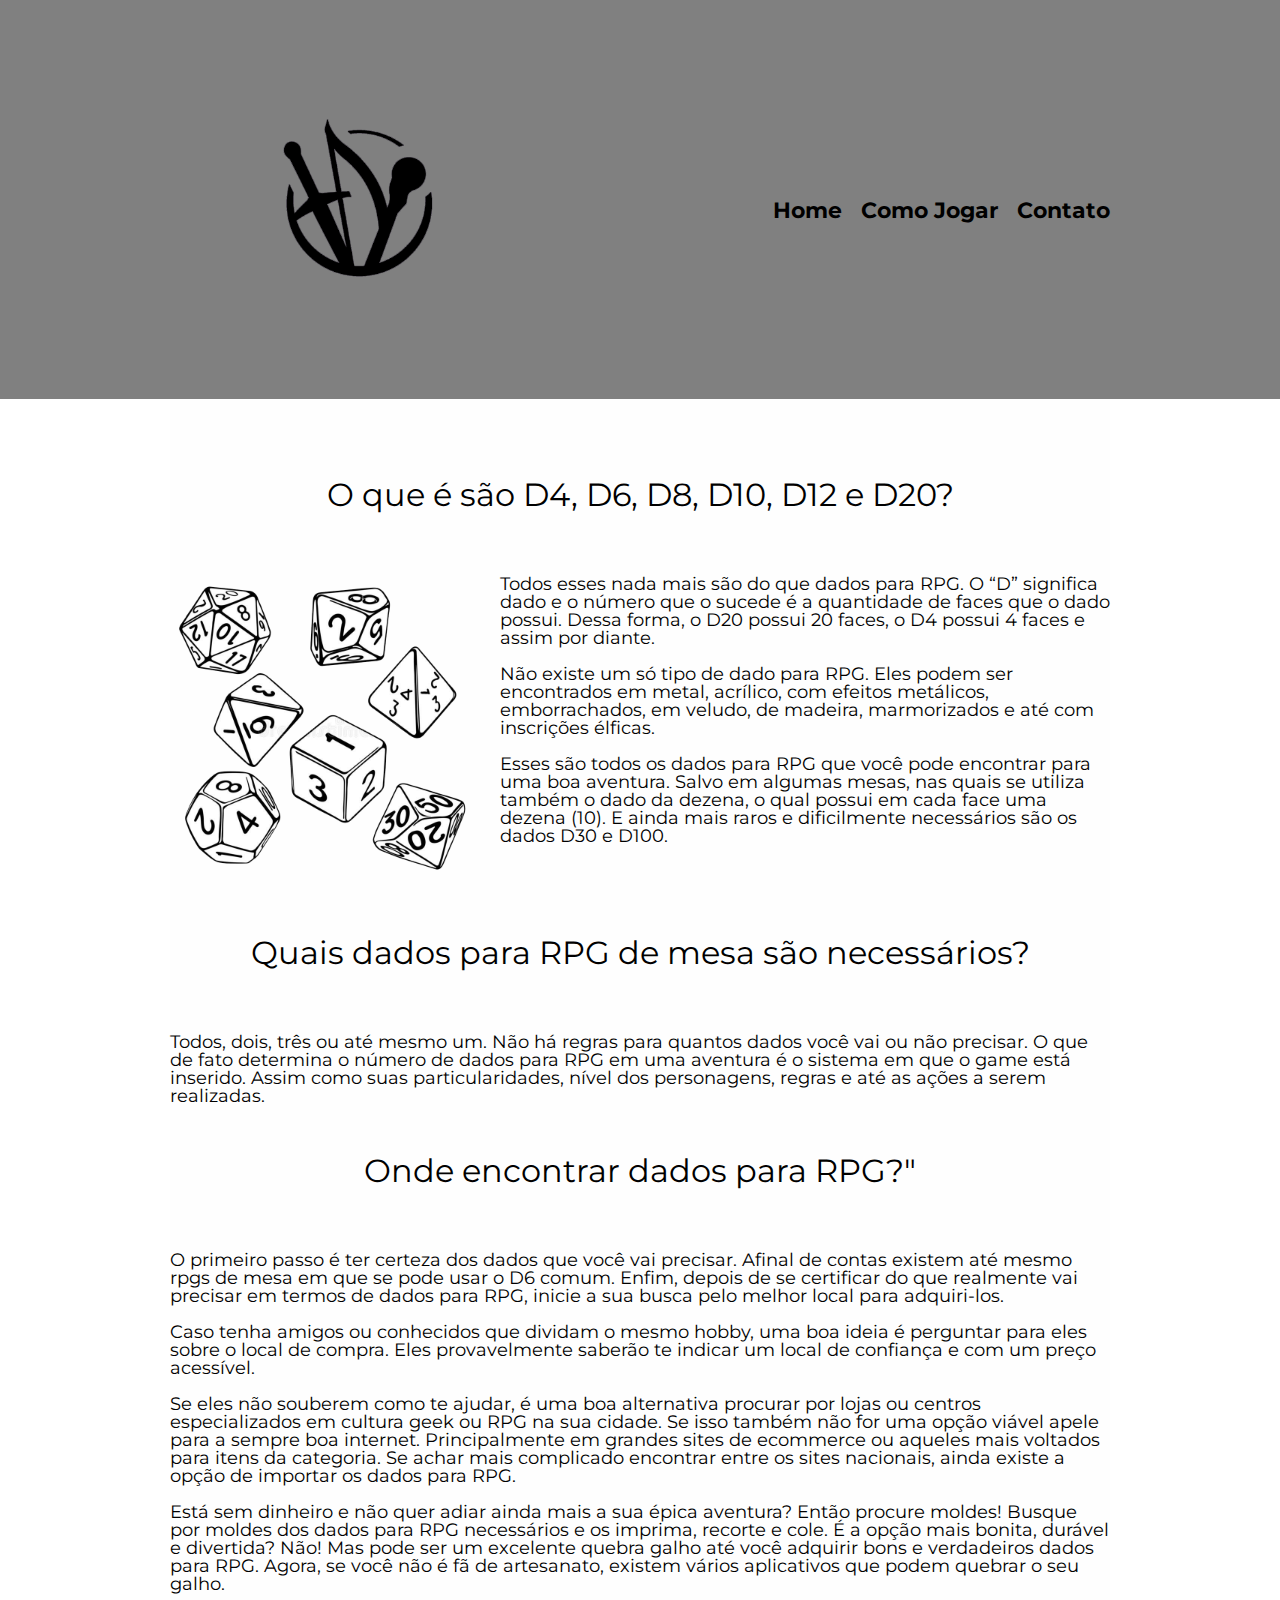
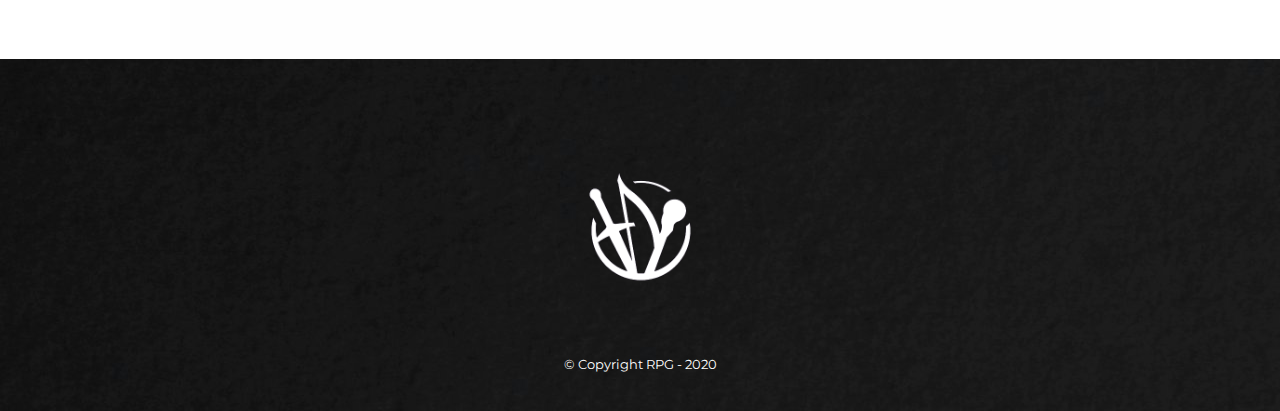
==== tipos-de-dados.html @ cb552c61 "primeiro commit" ====
﻿<!DOCTYPE html>

<html lang="pt-br">
<head>
    <meta charset="utf-8" />
    <meta name="viewport" content="width=device-width" />
    <title>RPG</title>
    <link rel="stylesheet" href="reset.css" />
    <link rel="stylesheet" href="style.css" />
    <link rel="preconnect" href="https://fonts.gstatic.com">
    <link href="https://fonts.googleapis.com/css2?family=Montserrat:wght@300&display=swap" rel="stylesheet">
</head>
<body>
    <header>
        <div class="box">
            <h1><img class="logo" src="imagens/logo-header.png" alt="Logo da página" /></h1>
            <nav>
                <ul>
                    <li><a href="index.html">Home</a></li>
                    <li><a href="como-jogar.html">Como Jogar</a></li>
                    <li><a href="contato.html">Contato</a></li>
                </ul>
            </nav>
        </div>
    </header>

    <main>
        <section class="principal">
            <h2 class="titulo-principal">O que é são D4, D6, D8, D10, D12 e D20?</h2>

            <img class="dados" src="imagens/dados.png" alt="Personagem de RPG de mesa" />

            <p>
                Todos esses nada mais são do que dados para RPG. O “D” significa dado e o número que o sucede é a
                quantidade de faces que o dado possui. Dessa forma, o D20 possui 20 faces, o D4 possui 4 faces e assim por diante.
            </p>
            <p>
                Não existe um só tipo de dado para RPG. Eles podem ser encontrados em metal, acrílico,
                com efeitos metálicos, emborrachados, em veludo, de madeira, marmorizados e até com inscrições élficas.
            </p>
            <p>
                Esses são todos os dados para RPG que você pode encontrar para uma boa aventura. Salvo em algumas mesas,
                nas quais se utiliza também o dado da dezena, o qual possui em cada face uma dezena (10). E ainda mais raros e
                dificilmente necessários são os dados D30 e D100.
            </p>

            <h3 class="titulo-principal">Quais dados para RPG de mesa são necessários?</h3>

            <p>
                Todos, dois, três ou até mesmo um. Não há regras para quantos dados você vai ou não precisar. O que de fato 
                determina o número de dados para RPG em uma aventura é o sistema em que o game está inserido. Assim 
                como suas particularidades, nível dos personagens, regras e até as ações a serem realizadas.
            </p>

            <h3 class="titulo-principal">Onde encontrar dados para RPG?"</h3>
            
            <p>
                O primeiro passo é ter certeza dos dados que você vai precisar. Afinal de contas existem até mesmo rpgs de 
                mesa em que se pode usar o D6 comum. Enfim, depois de se certificar do que realmente vai precisar em termos 
                de dados para RPG, inicie a sua busca pelo melhor local para adquiri-los.
            </p>
            <p>
                Caso tenha amigos ou conhecidos que dividam o mesmo hobby, uma boa ideia é perguntar para eles sobre o 
                local de compra. Eles provavelmente saberão te indicar um local de confiança e com um preço acessível.
            </p>
            <p>
                Se eles não souberem como te ajudar, é uma boa alternativa procurar por lojas ou centros especializados em 
                cultura geek ou RPG na sua cidade. Se isso também não for uma opção viável apele para a sempre boa internet. 
                Principalmente em grandes sites de ecommerce ou aqueles mais voltados para itens da categoria. Se achar mais 
                complicado encontrar entre os sites nacionais, ainda existe a opção de importar os dados para RPG.
            </p>
            <p>
                Está sem dinheiro e não quer adiar ainda mais a sua épica aventura? Então procure moldes! Busque por moldes 
                dos dados para RPG necessários e os imprima, recorte e cole. É a opção mais bonita, durável e divertida? Não! 
                Mas pode ser um excelente quebra galho até você adquirir bons e verdadeiros dados para RPG. Agora, se você 
                não é fã de artesanato, existem vários aplicativos que podem quebrar o seu galho.
            </p>
        </section>
    </main>
    <footer>
        <img class="logo-footer" src="imagens/logo-footer.png" />
        <p class="copyright">&copy; Copyright RPG - 2020</p>
    </footer>
</body>
</html>
---- style.css ----
﻿body {
    font-family: 'Montserrat', sans-serif;
}

header {
    background: #808080;
    padding: 10px 0;
}

.box {
    position: relative;
    width: 940px;
    margin: 0 auto;
}

.logo {
    width: 40%;
}

nav {
    position: absolute;
    top: 190px;
    right: 0px;
}

nav li {
    display: inline;
    margin: 0 0 0 15px;
}


nav a {
    color: #000000;
    text-decoration: none;
    font-weight: bold;
    font-size: 22px
}

nav a:hover {
    color: orange;
}


.info{
    width: 940px;
    margin: 0 auto;
    padding: 50px 0;
}


.info li {
    display: inline-block;
    text-align: center;
    width: 30%;
    vertical-align: top;
    margin: 0 1.5%;
    padding: 30px 20px;
    box-sizing: border-box;
    border: 1px solid #000000;
    border-radius: 10px;
}

.info a {
    color: #000000;
    text-decoration:none;
}

.info li:hover {
    border-color: darkorange;
    opacity: 90%;
}

li h2 {
    font-size: 22px;
    font-weight: bold;
}


footer {
    text-align: center;
    background: url(imagens/textura.jpg);
    padding: 40px 0;
}

.logo-footer {
    width: 20%;
}

.copyright {
    color: #FFFFFF;
    font-size: 13px;
}

.titulo-principal {
    text-align: center;
    font-size: 2em;
    margin: 0 0 1em;
    clear: left;
    padding: 1em;
}

.principal {
    padding: 3em 0;
    background: #FEFEFE;
    width:940px;
    margin: 0 auto;
}

.principal p {
   margin: 0 0 1em;
   font-size: 18px
 }


.bardo {
    width: 180px;
    float: left;
    margin: 0 20px 20px 0;
}

.dados {
    width: 300px;
    float: left;
    margin: 0 30px 30px 0;
}

.video {
    width: 560px;
    margin: 2em auto;
}

.imagen-dado{
    text-align: center;
    width: 940px;
    margin: 0 auto;
}

.imagen-dado img {
   width: 200px;
   margin: 2em auto;
}

.lista-objetos li {
   padding: 5px 0;
   font-size: 18px;
   clear: right;
}

.formulario {
    width: 940px;
    margin: 0 auto;
}

.paladino {
    width: 260px;
    float: right;
    padding: 20px 0;
    margin: 0 60px 0 0;
}

form {
    margin: 40px 0;
    clear: left;
}

form label {
    display: block;
    padding: 5px 0;
    margin-bottom: 5px;
    font-weight: bold;
}

.input-padrao{
    display: block;
    margin: 0 0 20px;
    padding: 10px 25px;
    width: 50%;
}

.enviar {
    width: 40%;
    padding: 20px 0;
    font-size: 18px;
    background: gray;
    color: white;
    font-weight: bold;
    border: none;
    border-radius: 5px;
    transition: 1s all;
    cursor: pointer;
}

.enviar:hover {
    background: darkorange;
    transform: scale(1.1);
}
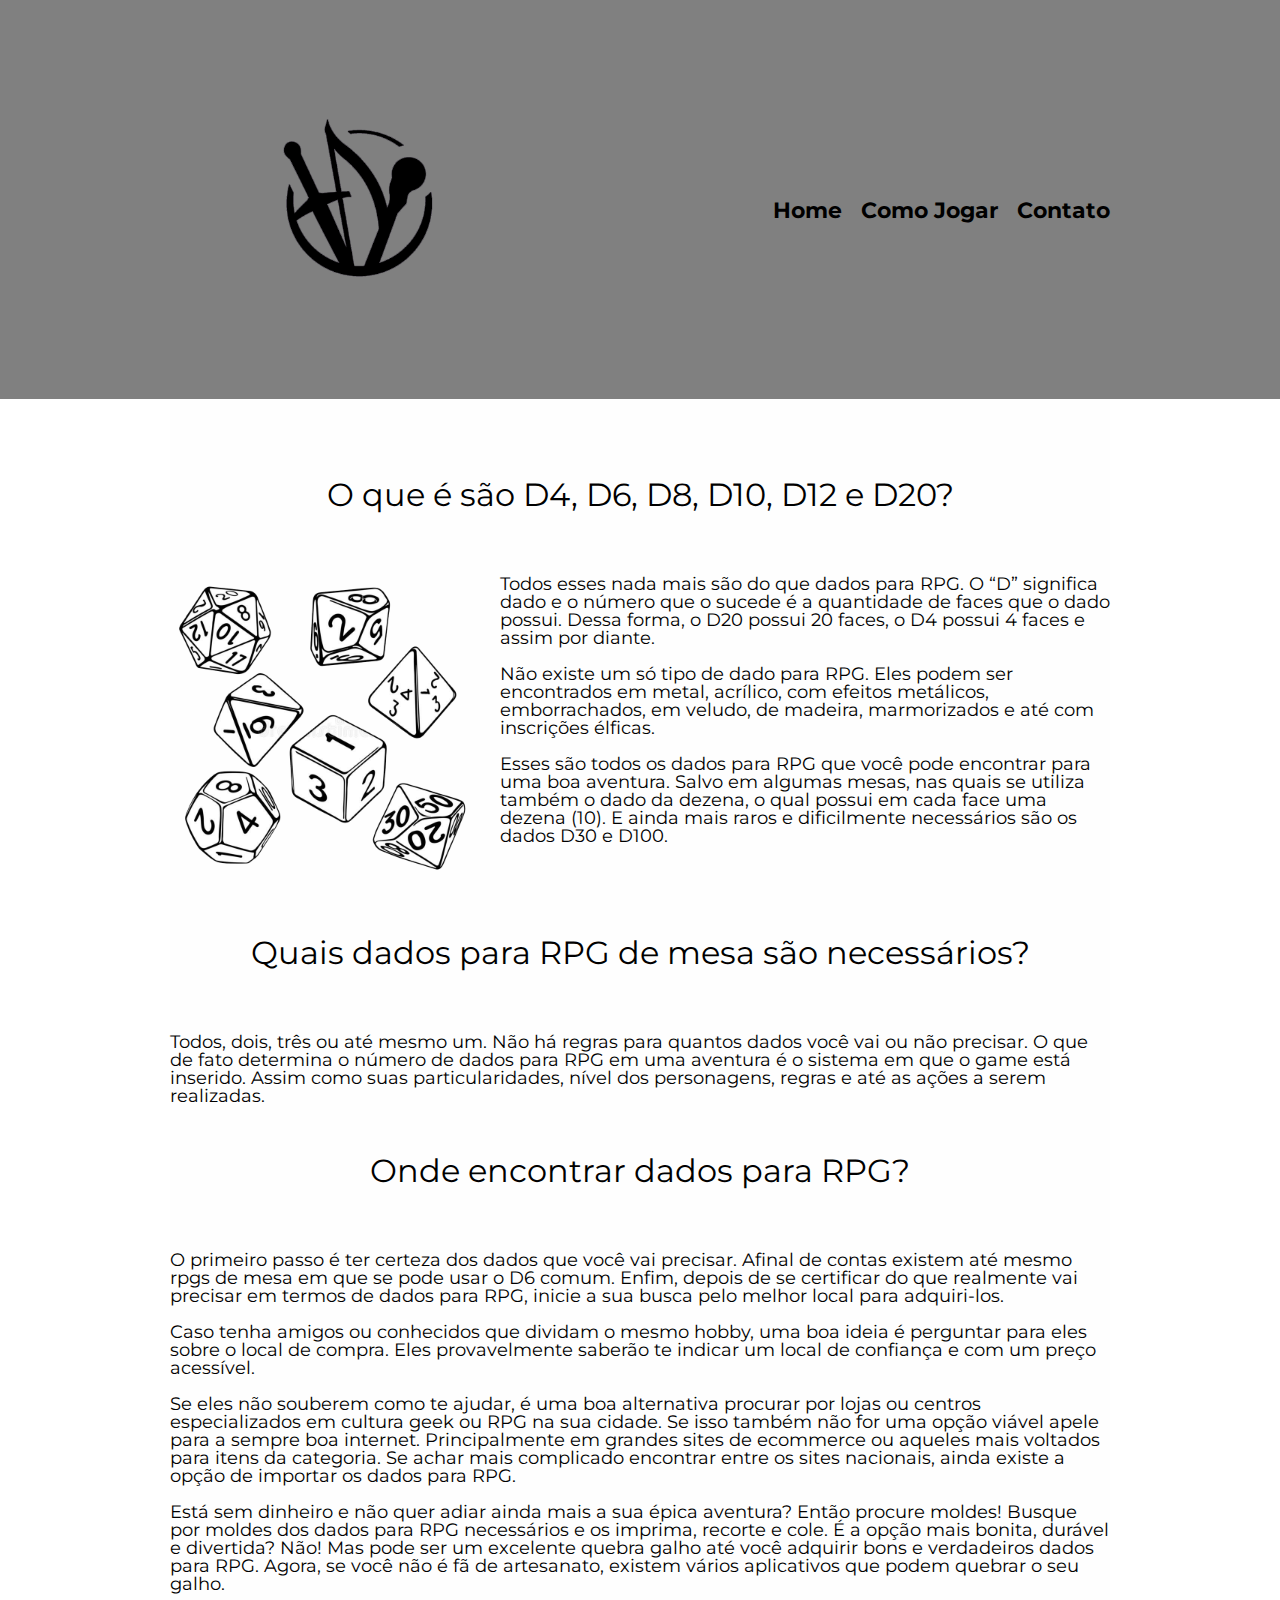
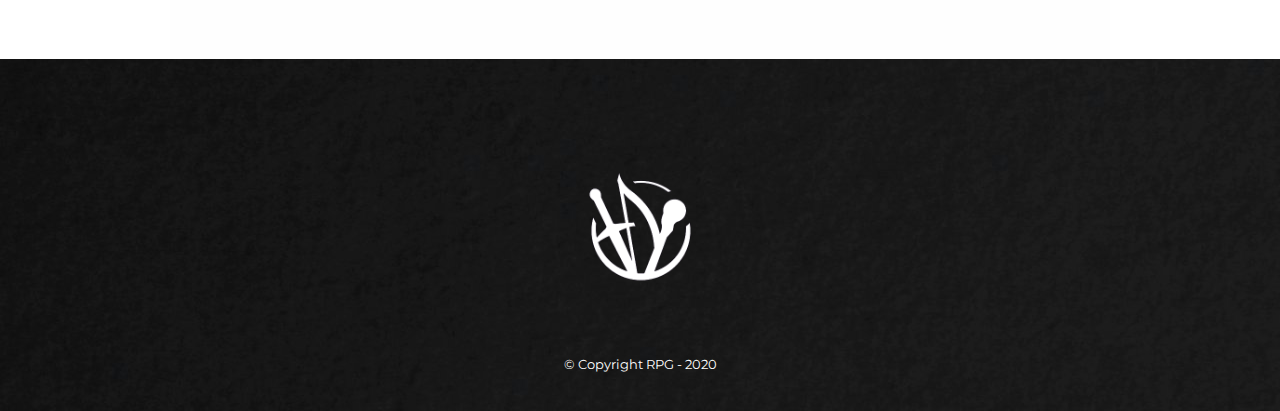
==== commit 613b670d: "alterando titulo" ====
--- a/tipos-de-dados.html
+++ b/tipos-de-dados.html
@@ -52,7 +52,7 @@
                 como suas particularidades, nível dos personagens, regras e até as ações a serem realizadas.
             </p>
 
-            <h3 class="titulo-principal">Onde encontrar dados para RPG?"</h3>
+            <h3 class="titulo-principal">Onde encontrar dados para RPG?</h3>
             
             <p>
                 O primeiro passo é ter certeza dos dados que você vai precisar. Afinal de contas existem até mesmo rpgs de 
